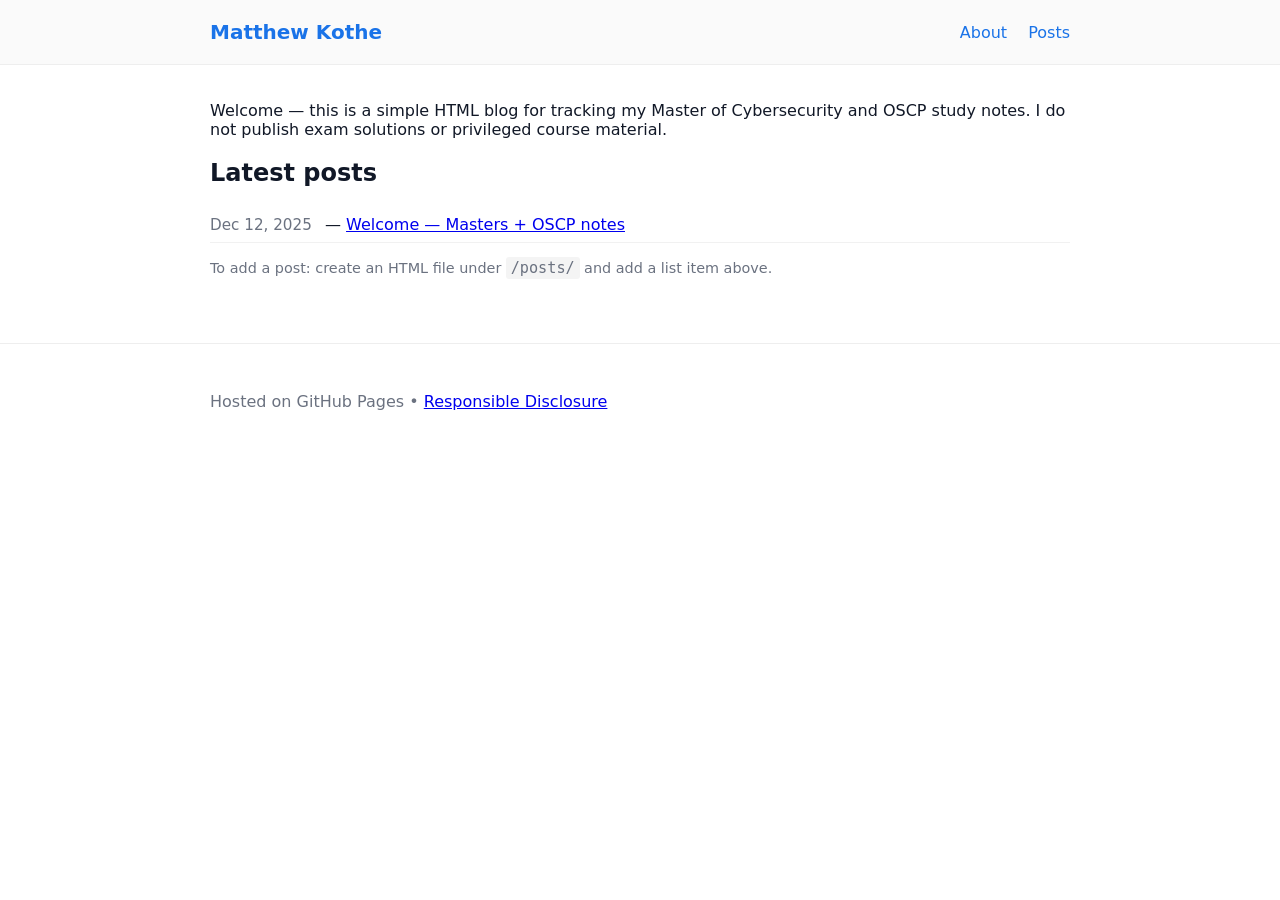
==== index.html @ 7ff8a586 "initial Site" ====
<!doctype html>
<html lang="en">
<head>
  <meta charset="utf-8" />
  <meta name="viewport" content="width=device-width,initial-scale=1" />
  <title>Matthew Kothe — Cybersecurity Notes</title>
  <meta name="description" content="Study notes and blog for Masters of Cybersecurity and OSCP journey." />
  <link rel="stylesheet" href="/css/styles.css" />
  <link rel="alternate" type="application/rss+xml" title="RSS" href="/rss.xml" />
</head>
<body>
  <header class="site-header">
    <div class="wrap">
      <h1><a href="/">Matthew Kothe</a></h1>
      <nav>
        <a href="/about.html">About</a>
        <a href="/posts/">Posts</a>
      </nav>
    </div>
  </header>

  <main class="wrap">
    <section class="intro">
      <p>Welcome — this is a simple HTML blog for tracking my Master of Cybersecurity and OSCP study notes. I do not publish exam solutions or privileged course material.</p>
    </section>

    <section>
      <h2>Latest posts</h2>
      <ul class="post-list">
        <li>
          <time datetime="2025-12-12">Dec 12, 2025</time> —
          <a href="/posts/2025-12-12-welcome.html">Welcome — Masters + OSCP notes</a>
        </li>
      </ul>
      <p class="small">To add a post: create an HTML file under <code>/posts/</code> and add a list item above.</p>
    </section>
  </main>

  <footer class="site-footer">
    <div class="wrap">
      <p>Hosted on GitHub Pages • <a href="/security.txt">Responsible Disclosure</a></p>
    </div>
  </footer>
</body>
</html>
---- css/styles.css ----
:root{
  --max-width:900px;
  --accent:#1a73e8;
  --muted:#6b7280;
  --bg:#fff;
  --text:#111827;
  font-family:system-ui,-apple-system,Segoe UI,Roboto,"Helvetica Neue",Arial;
}

*{box-sizing:border-box}
html,body{height:100%;background:var(--bg);color:var(--text);margin:0}
.wrap{max-width:var(--max-width);margin:0 auto;padding:1.25rem}
.site-header{border-bottom:1px solid #eee;background:#fafafa}
.site-header .wrap{display:flex;align-items:center;justify-content:space-between}
.site-header h1{font-size:1.25rem;margin:0}
.site-header a{color:var(--accent);text-decoration:none}
nav a{margin-left:1rem;color:var(--muted);text-decoration:none}
.intro p{margin:1rem 0;padding:0}
.post-list{list-style:none;padding-left:0}
.post-list li{padding:.5rem 0;border-bottom:1px solid #f1f1f1}
.post-list time{color:var(--muted);font-size:.95rem;margin-right:.5rem}
.small{color:var(--muted);font-size:.9rem}
.site-footer{border-top:1px solid #eee;padding:.75rem 0;margin-top:2rem;color:var(--muted)}
article h1{margin-top:0}
.article-meta{color:var(--muted);font-size:.95rem;margin-bottom:1rem}
pre{background:#111;color:#eee;padding:1rem;overflow:auto;border-radius:4px}
code{background:#f4f4f4;padding:.12rem .3rem;border-radius:3px;font-family:ui-monospace, SFMono-Regular, Menlo, Monaco, "Roboto Mono", "Source Code Pro", monospace;font-size:0.95rem}
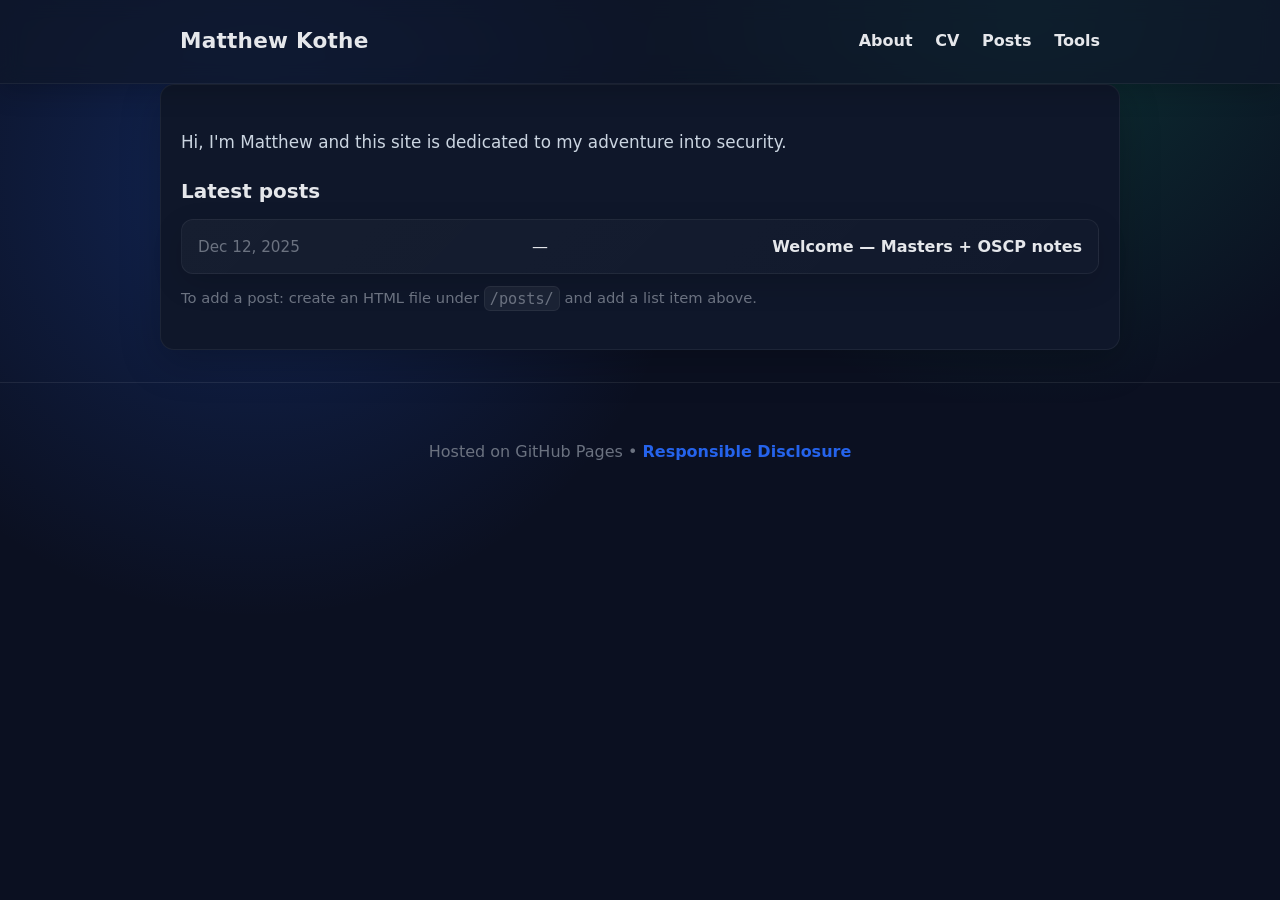
==== commit 6060a980: "Created additional pages, changed the intro wording" ====
--- a/index.html
+++ b/index.html
@@ -3,7 +3,7 @@
 <head>
   <meta charset="utf-8" />
   <meta name="viewport" content="width=device-width,initial-scale=1" />
-  <title>Matthew Kothe — Cybersecurity Notes</title>
+  <title>Into Security</title>
   <meta name="description" content="Study notes and blog for Masters of Cybersecurity and OSCP journey." />
   <link rel="stylesheet" href="/css/styles.css" />
   <link rel="alternate" type="application/rss+xml" title="RSS" href="/rss.xml" />
@@ -14,14 +14,16 @@
       <h1><a href="/">Matthew Kothe</a></h1>
       <nav>
         <a href="/about.html">About</a>
+        <a href="/cv.html">CV</a>
         <a href="/posts/">Posts</a>
+        <a href="/tools">Tools</a>
       </nav>
     </div>
   </header>
 
   <main class="wrap">
     <section class="intro">
-      <p>Welcome — this is a simple HTML blog for tracking my Master of Cybersecurity and OSCP study notes. I do not publish exam solutions or privileged course material.</p>
+      <p>Hi, I'm Matthew and this site is dedicated to my adventure into security.</p>
     </section>
 
     <section>
--- a/css/styles.css
+++ b/css/styles.css
@@ -1,27 +1,42 @@
 :root{
-  --max-width:900px;
-  --accent:#1a73e8;
+  --max-width:960px;
+  --accent:#2563eb;
+  --accent-strong:#1d4ed8;
   --muted:#6b7280;
-  --bg:#fff;
-  --text:#111827;
-  font-family:system-ui,-apple-system,Segoe UI,Roboto,"Helvetica Neue",Arial;
+  --bg:#0b1021;
+  --panel:#0f172a;
+  --text:#e5e7eb;
+  --shadow:0 12px 40px rgba(0,0,0,.22);
+  font-family:"Inter", system-ui,-apple-system,Segoe UI,Roboto,"Helvetica Neue",Arial;
 }
 
 *{box-sizing:border-box}
-html,body{height:100%;background:var(--bg);color:var(--text);margin:0}
-.wrap{max-width:var(--max-width);margin:0 auto;padding:1.25rem}
-.site-header{border-bottom:1px solid #eee;background:#fafafa}
+html,body{height:100%;background:radial-gradient(circle at 20% 20%,rgba(37,99,235,.25),transparent 35%),radial-gradient(circle at 80% 0,rgba(16,185,129,.2),transparent 30%),var(--bg);color:var(--text);margin:0}
+body{line-height:1.6;-webkit-font-smoothing:antialiased}
+.wrap{max-width:var(--max-width);margin:0 auto;padding:1.5rem 1.25rem}
+
+.site-header{border-bottom:1px solid rgba(255,255,255,.06);background:rgba(15,23,42,.7);backdrop-filter:blur(10px);position:sticky;top:0;z-index:10;box-shadow:0 8px 24px rgba(0,0,0,.18)}
 .site-header .wrap{display:flex;align-items:center;justify-content:space-between}
-.site-header h1{font-size:1.25rem;margin:0}
-.site-header a{color:var(--accent);text-decoration:none}
-nav a{margin-left:1rem;color:var(--muted);text-decoration:none}
-.intro p{margin:1rem 0;padding:0}
-.post-list{list-style:none;padding-left:0}
-.post-list li{padding:.5rem 0;border-bottom:1px solid #f1f1f1}
-.post-list time{color:var(--muted);font-size:.95rem;margin-right:.5rem}
-.small{color:var(--muted);font-size:.9rem}
-.site-footer{border-top:1px solid #eee;padding:.75rem 0;margin-top:2rem;color:var(--muted)}
+.site-header h1{font-size:1.35rem;margin:0;letter-spacing:.01em}
+.site-header a{color:var(--text);text-decoration:none;font-weight:600}
+nav a{margin-left:1.1rem;color:var(--muted);text-decoration:none;font-weight:500;transition:color .2s ease, transform .2s ease}
+nav a:hover,nav a:focus{color:var(--accent);transform:translateY(-1px)}
+
+main{background:var(--panel);border:1px solid rgba(255,255,255,.06);border-radius:14px;box-shadow:var(--shadow);margin-top:1.5rem}
+.intro p{margin:1.25rem 0;padding:0;font-size:1.05rem;color:#cbd5e1}
+h2{margin:0 0 .75rem;font-size:1.25rem}
+
+.post-list{list-style:none;padding-left:0;margin:0}
+.post-list li{padding:.85rem 1rem;border:1px solid rgba(255,255,255,.06);border-radius:12px;display:flex;align-items:center;gap:.5rem;justify-content:space-between;background:linear-gradient(135deg,rgba(255,255,255,.03),rgba(255,255,255,.01));box-shadow:0 10px 30px rgba(0,0,0,.14);margin-bottom:.75rem;transition:transform .18s ease, border-color .2s ease, box-shadow .2s ease}
+.post-list li:hover{transform:translateY(-2px);border-color:rgba(37,99,235,.35);box-shadow:0 14px 36px rgba(0,0,0,.2)}
+.post-list a{color:var(--text);text-decoration:none;font-weight:600}
+.post-list a:hover{color:var(--accent)}
+.post-list time{color:var(--muted);font-size:.95rem;margin-right:.5rem;white-space:nowrap}
+
+.small{color:var(--muted);font-size:.92rem;margin-top:.35rem}
+.site-footer{border-top:1px solid rgba(255,255,255,.08);padding:1rem 0;margin-top:2rem;color:var(--muted);text-align:center}
+.site-footer a{color:var(--accent);text-decoration:none;font-weight:600}
 article h1{margin-top:0}
 .article-meta{color:var(--muted);font-size:.95rem;margin-bottom:1rem}
-pre{background:#111;color:#eee;padding:1rem;overflow:auto;border-radius:4px}
-code{background:#f4f4f4;padding:.12rem .3rem;border-radius:3px;font-family:ui-monospace, SFMono-Regular, Menlo, Monaco, "Roboto Mono", "Source Code Pro", monospace;font-size:0.95rem}
+pre{background:#0b1224;color:#e2e8f0;padding:1rem;overflow:auto;border-radius:10px;border:1px solid rgba(255,255,255,.06)}
+code{background:rgba(255,255,255,.05);padding:.16rem .32rem;border-radius:6px;font-family:ui-monospace, SFMono-Regular, Menlo, Monaco, "Roboto Mono", "Source Code Pro", monospace;font-size:0.95rem;border:1px solid rgba(255,255,255,.06)}
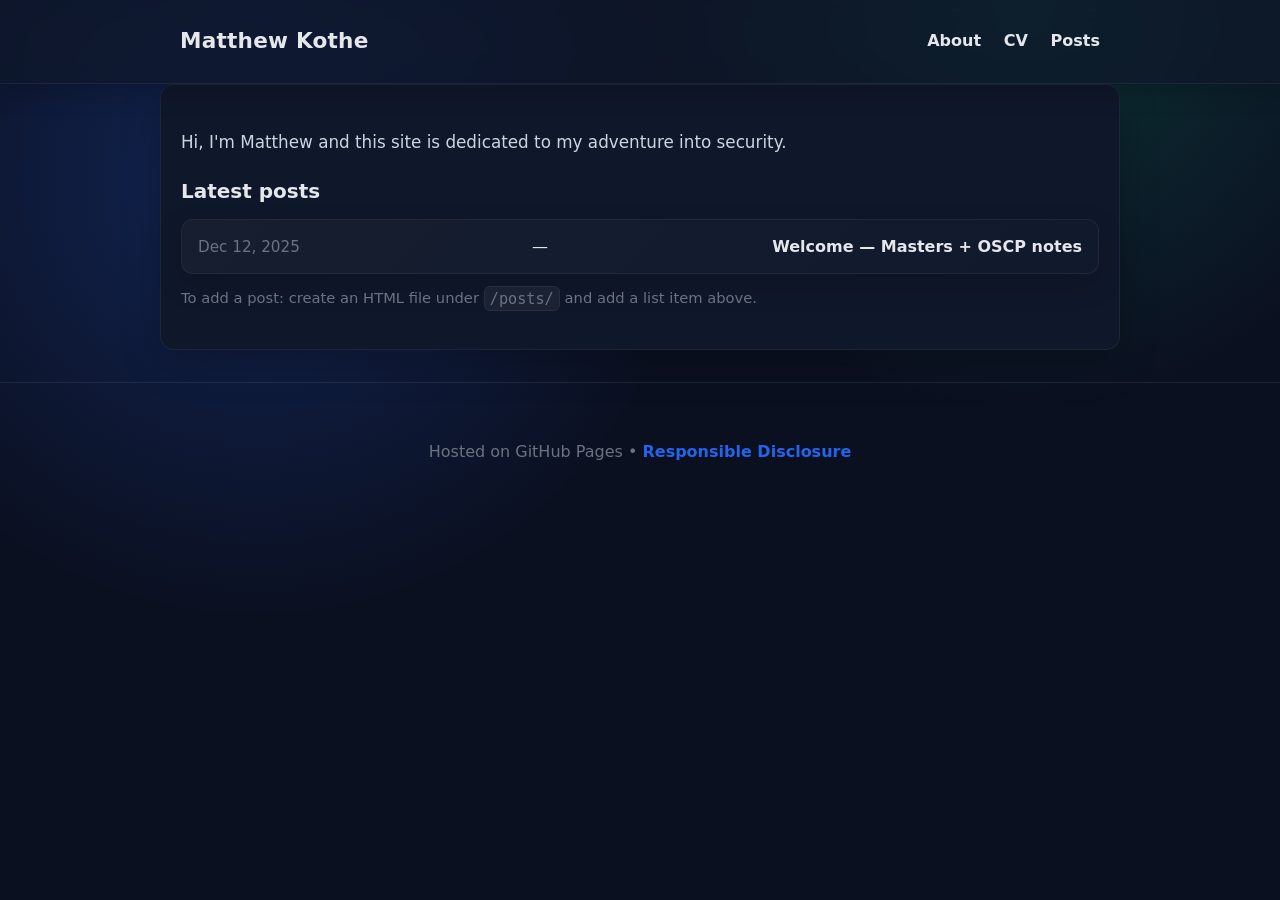
==== commit d56d939c: "deleted tools page/nav" ====
--- a/index.html
+++ b/index.html
@@ -14,9 +14,8 @@
       <h1><a href="/">Matthew Kothe</a></h1>
       <nav>
         <a href="/about.html">About</a>
-        <a href="/cv.html">CV</a>
+        <a href="pages/cv.html">CV</a>
         <a href="/posts/">Posts</a>
-        <a href="/tools">Tools</a>
       </nav>
     </div>
   </header>
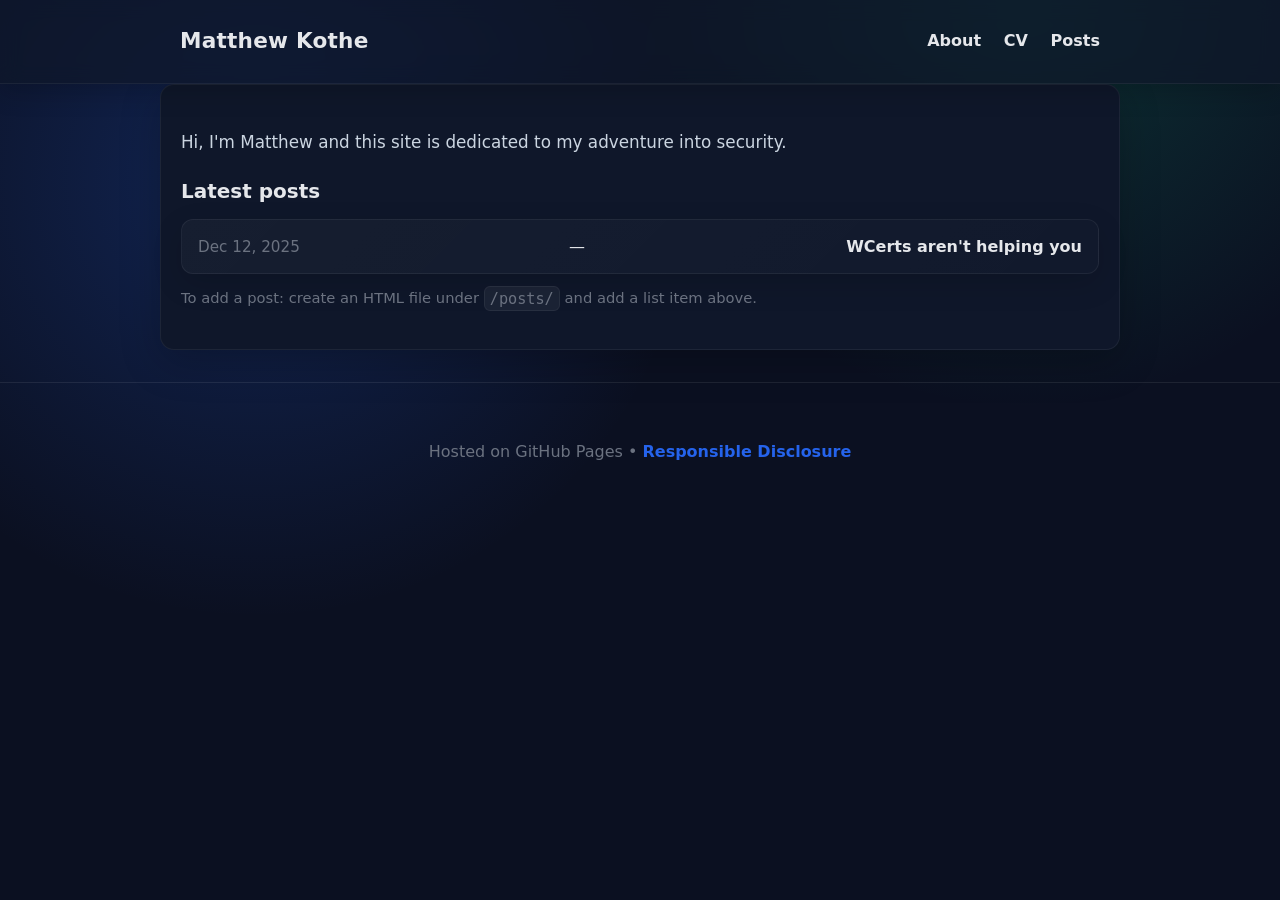
==== commit 92744740: "fixed some lnking" ====
--- a/index.html
+++ b/index.html
@@ -14,8 +14,8 @@
       <h1><a href="/">Matthew Kothe</a></h1>
       <nav>
         <a href="/about.html">About</a>
-        <a href="pages/cv.html">CV</a>
-        <a href="/posts/">Posts</a>
+        <a href="/pages/cv.html">CV</a>
+        <a href="/pages/posts.html">Posts</a>
       </nav>
     </div>
   </header>
@@ -30,7 +30,7 @@
       <ul class="post-list">
         <li>
           <time datetime="2025-12-12">Dec 12, 2025</time> —
-          <a href="/posts/2025-12-12-welcome.html">Welcome — Masters + OSCP notes</a>
+          <a href="/posts/certification_confusion.html">WCerts aren't helping you</a>
         </li>
       </ul>
       <p class="small">To add a post: create an HTML file under <code>/posts/</code> and add a list item above.</p>
